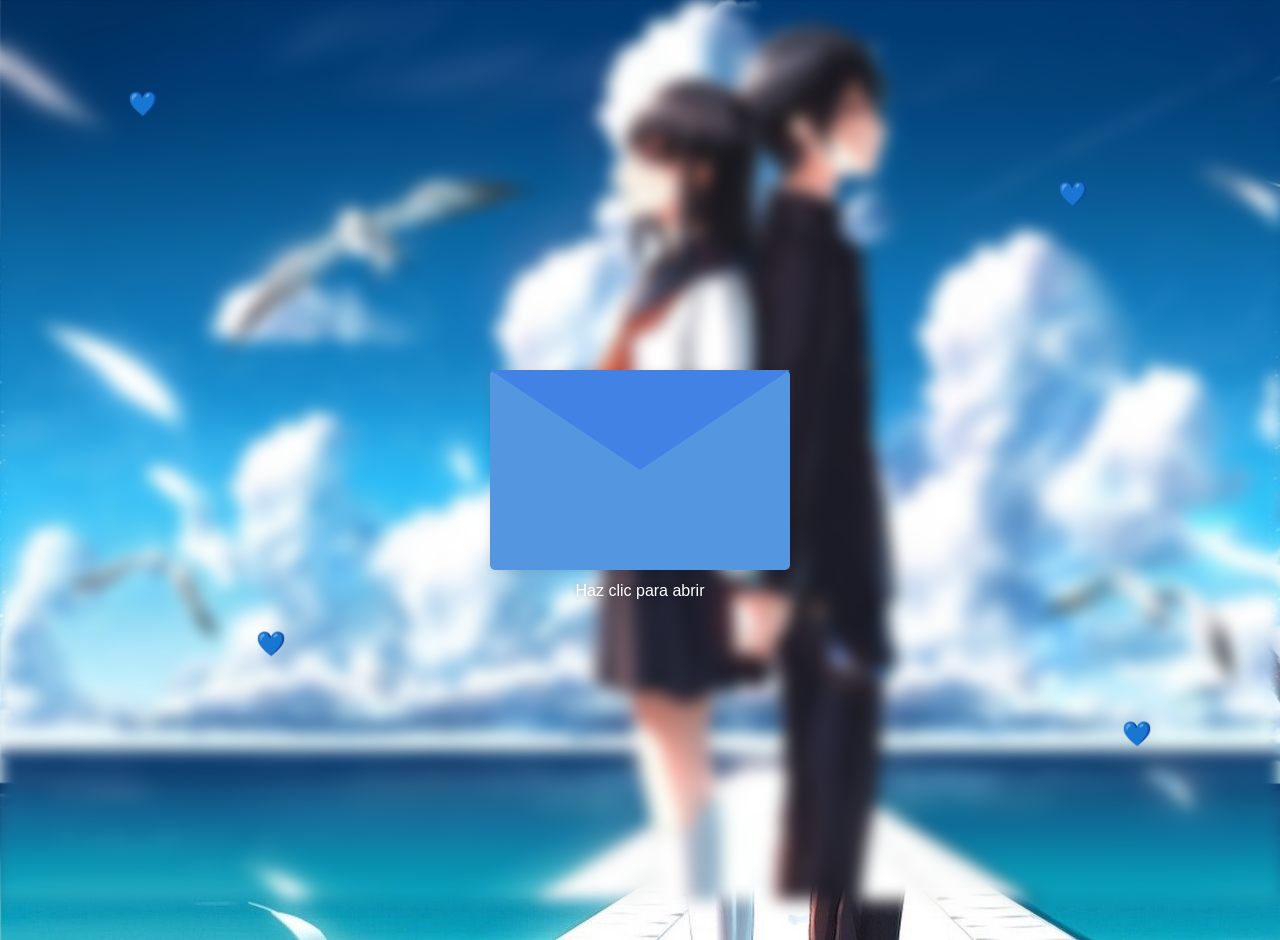
==== view/ElAmorQ.html @ d5673582 "Add files via upload" ====
<!DOCTYPE html>
<html>
<head>
    <meta charset="UTF-8" />
    <meta name="viewport" content="width=device-width, initial-scale=1.0" />
    <title>El amor que siento</title>
    <link rel="stylesheet" href="../css/ElamorQ.css" />
</head>
<body>
    <div id="envelope" onclick="openLetter()">
        <div class="flap"></div>
        <div id="clickMessage">Haz clic para abrir</div>
    </div>

    <div id="letter">
        <h3>Mí niña...</h3>
        <p>
            Cada día que pasa, mi amor por ti crece más y más. 
            Eres una niña fabulosa, no sabes lo que has hecho en mí, lograste sacar una parte
            la cual yo no creia que existia.
        </p>
        <p>
            Gracias a ti recupere el brillo en mi vida, las ganas de volver a ser yo mismo, ese chico divertido que siempre fui aunque amargadito aveces.
            Siento que si te terminas yendo esa parte de mí, ese chico divertido se va a ir contigo, me quedara un vacio sin igual en el corazon,
            gracias a ti he crecido mucho como persona y como me veo a mi mismo.
        </p>
        <p>
            Te amo infinitamente 💙
        </p>
    </div>

    <script src="../js/ElAmorQ.js"></script>
</body>
</html>
---- css/ElamorQ.css ----
body {
    margin: 0;
    padding: 20px;
    min-height: 100vh;
    display: flex;
    justify-content: center;
    align-items: center;
    background: url(../img/ElAmorQ.jpg) no-repeat;
    background-size: cover;
    font-family: 'Arial', sans-serif;
    position: relative;
}

/* Capa de desenfoque */
body::before {
    content: '';
    position: fixed;
    top: 0;
    left: 0;
    right: 0;
    bottom: 0;
    background: inherit;
    background-attachment: fixed;
    filter: blur(8px);
    z-index: -1;
}

#envelope {
    width: 300px;
    height: 200px;
    background: #5596e0;
    border-radius: 5px;
    box-shadow: 0 0 10px rgba(0,0,0,0.1);
    position: relative;
    cursor: pointer;
    transition: all 0.6s ease;
    z-index: 1;
}

#envelope.opened {
    opacity: 0;
    transform: rotateX(180deg);
    pointer-events: none;
}

.flap {
    position: absolute;
    top: 0;
    width: 100%;
    height: 100%;
    background: #4182e4;
    clip-path: polygon(0 0, 50% 50%, 100% 0);
}

#letter {
    position: fixed;
    top: 50%;
    left: 50%;
    transform: translate(-50%, -50%);
    width: 80%;
    max-width: 500px;
    background: rgba(255, 255, 255, 0.9);
    padding: 30px;
    border-radius: 10px;
    box-shadow: 0 0 20px rgba(0,0,0,0.1);
    opacity: 0;
    transition: opacity 0.6s ease;
    text-align: center;
    display: none;
    backdrop-filter: blur(5px);
    z-index: 2;
}

#letter.visible {
    opacity: 1;
    display: block;
}

#clickMessage {
    position: absolute;
    bottom: -30px;
    width: 100%;
    text-align: center;
    color: #fff;
    text-shadow: 0 0 5px rgba(0,0,0,0.3);
}

.heart {
    position: fixed;
    color: hsl(219, 74%, 57%);
    font-size: 24px;
    animation: float 3s ease-in-out infinite;
    z-index: 1;
}

@keyframes float {
    0%, 100% { transform: translateY(0); }
    50% { transform: translateY(-10px); }
}

h3 {
    color: #4b93ff;
    margin-bottom: 20px;
}

p {
    line-height: 1.6;
    margin: 15px 0;
    color: #333;
}
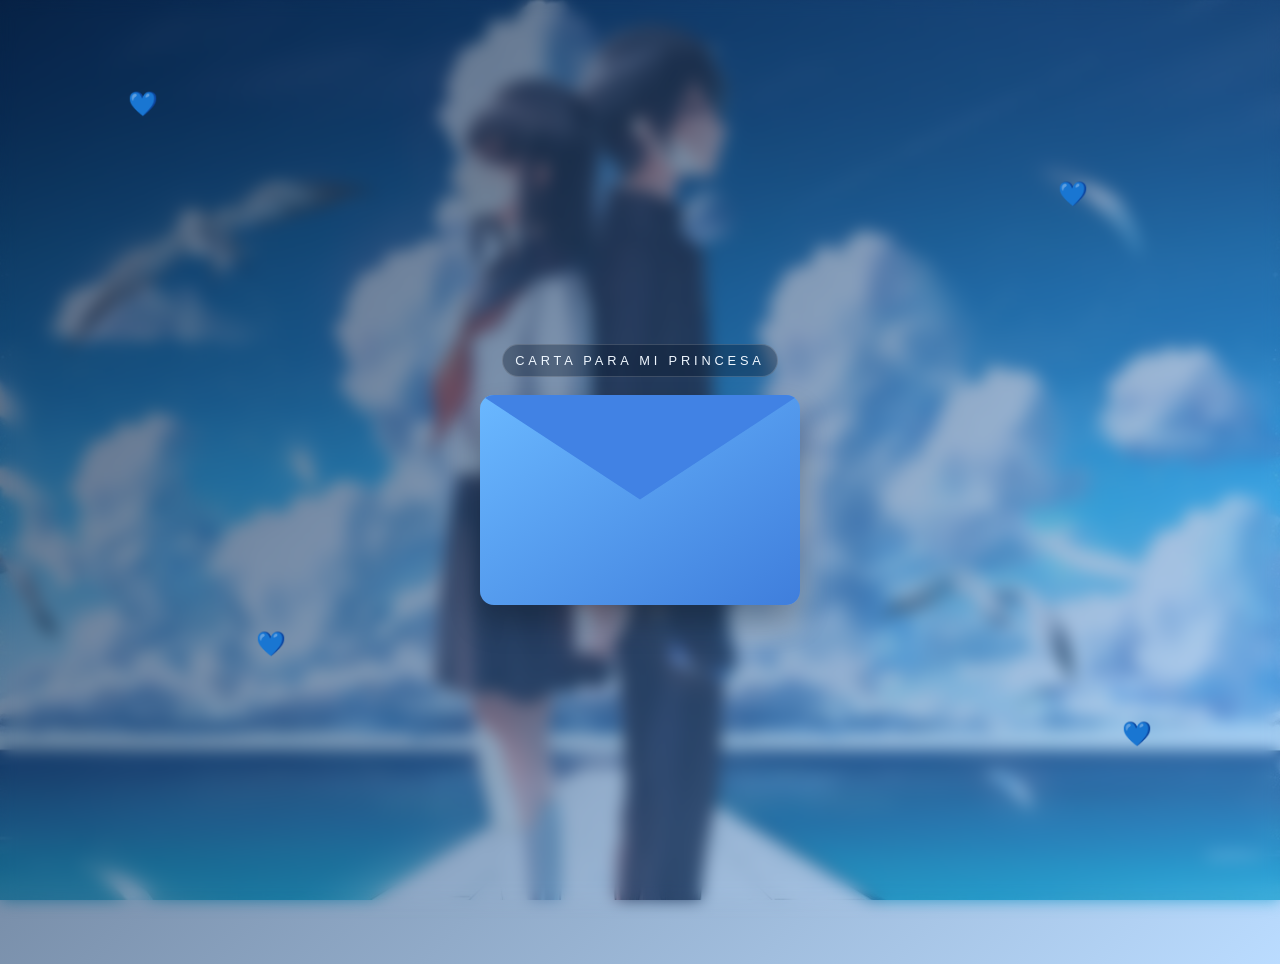
==== commit 43572f47: "mejora" ====
--- a/view/ElAmorQ.html
+++ b/view/ElAmorQ.html
@@ -7,27 +7,29 @@
     <link rel="stylesheet" href="../css/ElamorQ.css" />
 </head>
 <body>
-    <div id="envelope" onclick="openLetter()">
-        <div class="flap"></div>
-        <div id="clickMessage">Haz clic para abrir</div>
-    </div>
+    <main class="letter-page">
+        <div class="page-badge">Carta para mi princesa</div>
+        <div id="envelope" onclick="openLetter()" aria-label="Abrir carta de amor">
+            <div class="flap"></div>
+            <div class="envelope-glow"></div>
+            <div id="clickMessage">Haz clic para abrir</div>
+        </div>
 
-    <div id="letter">
-        <h3>Mí niña...</h3>
-        <p>
-            Cada día que pasa, mi amor por ti crece más y más. 
-            Eres una niña fabulosa, no sabes lo que has hecho en mí, lograste sacar una parte
-            la cual yo no creia que existia.
-        </p>
-        <p>
-            Gracias a ti recupere el brillo en mi vida, las ganas de volver a ser yo mismo, ese chico divertido que siempre fui aunque amargadito aveces.
-            Siento que si te terminas yendo esa parte de mí, ese chico divertido se va a ir contigo, me quedara un vacio sin igual en el corazon,
-            gracias a ti he crecido mucho como persona y como me veo a mi mismo.
-        </p>
-        <p>
-            Te amo infinitamente 💙
-        </p>
-    </div>
+        <article id="letter" class="letter-card">
+            <p class="letter-label">Querida papayita</p>
+            <h3>Mí niña...</h3>
+            <p>
+                Cada día que pasa, mi amor por ti crece más y más. Eres una niña fabulosa, no sabes lo que has hecho en mí; lograste sacar una parte que yo no creía que existía.
+            </p>
+            <p>
+                Gracias a ti recuperé el brillo en mi vida, las ganas de volver a ser yo mismo, ese chico divertido que siempre fui aunque a veces un poco amargadito. Siento que si te terminas yendo, esa parte de mí también se va contigo.
+            </p>
+            <p>
+                Gracias a ti he crecido mucho como persona y como me veo a mí mismo. Te amo infinitamente, hoy y siempre 💙
+            </p>
+            <a class="back-link" href="../Index.html">Volver al inicio</a>
+        </article>
+    </main>
 
     <script src="../js/ElAmorQ.js"></script>
 </body>
--- a/css/ElamorQ.css
+++ b/css/ElamorQ.css
@@ -1,14 +1,33 @@
 body {
     margin: 0;
-    padding: 20px;
+    min-height: 100vh;
+    font-family: 'Arial', sans-serif;
+    background:
+        linear-gradient(135deg, rgba(9, 28, 58, 0.72), rgba(91, 171, 255, 0.42)),
+        url(../img/ElAmorQ.jpg) center/cover no-repeat fixed;
+    color: #fff;
+    position: relative;
+}
+
+.letter-page {
     min-height: 100vh;
     display: flex;
+    flex-direction: column;
+    align-items: center;
     justify-content: center;
-    align-items: center;
-    background: url(../img/ElAmorQ.jpg) no-repeat;
-    background-size: cover;
-    font-family: 'Arial', sans-serif;
-    position: relative;
+    gap: 18px;
+    padding: 24px 16px 40px;
+}
+
+.page-badge {
+    text-transform: uppercase;
+    letter-spacing: 0.3em;
+    font-size: 0.8rem;
+    color: #eff7ff;
+    background: rgba(8, 21, 40, 0.35);
+    border: 1px solid rgba(255, 255, 255, 0.16);
+    border-radius: 999px;
+    padding: 8px 12px;
 }
 
 /* Capa de desenfoque */
@@ -26,15 +45,20 @@
 }
 
 #envelope {
-    width: 300px;
-    height: 200px;
-    background: #5596e0;
-    border-radius: 5px;
-    box-shadow: 0 0 10px rgba(0,0,0,0.1);
+    width: min(320px, 88vw);
+    height: 210px;
+    background: linear-gradient(145deg, #6ab8ff, #3f7edc);
+    border-radius: 14px;
+    box-shadow: 0 18px 30px rgba(0, 0, 0, 0.25);
     position: relative;
     cursor: pointer;
-    transition: all 0.6s ease;
+    transition: transform 0.35s ease, opacity 0.6s ease;
     z-index: 1;
+    overflow: hidden;
+}
+
+#envelope:hover {
+    transform: translateY(-4px) rotate(-1deg);
 }
 
 #envelope.opened {
@@ -53,26 +77,24 @@
 }
 
 #letter {
-    position: fixed;
-    top: 50%;
-    left: 50%;
-    transform: translate(-50%, -50%);
-    width: 80%;
-    max-width: 500px;
-    background: rgba(255, 255, 255, 0.9);
-    padding: 30px;
-    border-radius: 10px;
-    box-shadow: 0 0 20px rgba(0,0,0,0.1);
+    width: min(560px, 95vw);
+    background: rgba(255, 255, 255, 0.92);
+    color: #173255;
+    padding: 24px;
+    border-radius: 18px;
+    box-shadow: 0 18px 30px rgba(0, 0, 0, 0.18);
     opacity: 0;
-    transition: opacity 0.6s ease;
-    text-align: center;
+    transform: translateY(12px);
+    transition: opacity 0.6s ease, transform 0.6s ease;
+    text-align: left;
     display: none;
-    backdrop-filter: blur(5px);
+    backdrop-filter: blur(8px);
     z-index: 2;
 }
 
 #letter.visible {
     opacity: 1;
+    transform: translateY(0);
     display: block;
 }
 
@@ -99,12 +121,38 @@
 }
 
 h3 {
-    color: #4b93ff;
-    margin-bottom: 20px;
+    color: #2e75c6;
+    margin-bottom: 14px;
+    font-size: 1.6rem;
 }
 
 p {
     line-height: 1.6;
-    margin: 15px 0;
-    color: #333;
+    margin: 12px 0;
+    color: #334a66;
+}
+
+.letter-label {
+    text-transform: uppercase;
+    letter-spacing: 0.25em;
+    font-size: 0.78rem;
+    color: #4f7bb2;
+}
+
+.back-link {
+    display: inline-block;
+    margin-top: 8px;
+    color: #2c6ec6;
+    text-decoration: none;
+    font-weight: 700;
+}
+
+.back-link:hover {
+    text-decoration: underline;
+}
+
+@media (max-width: 640px) {
+    .letter-page { padding-top: 18px; }
+    #letter { padding: 18px; }
+    h3 { font-size: 1.35rem; }
 }
